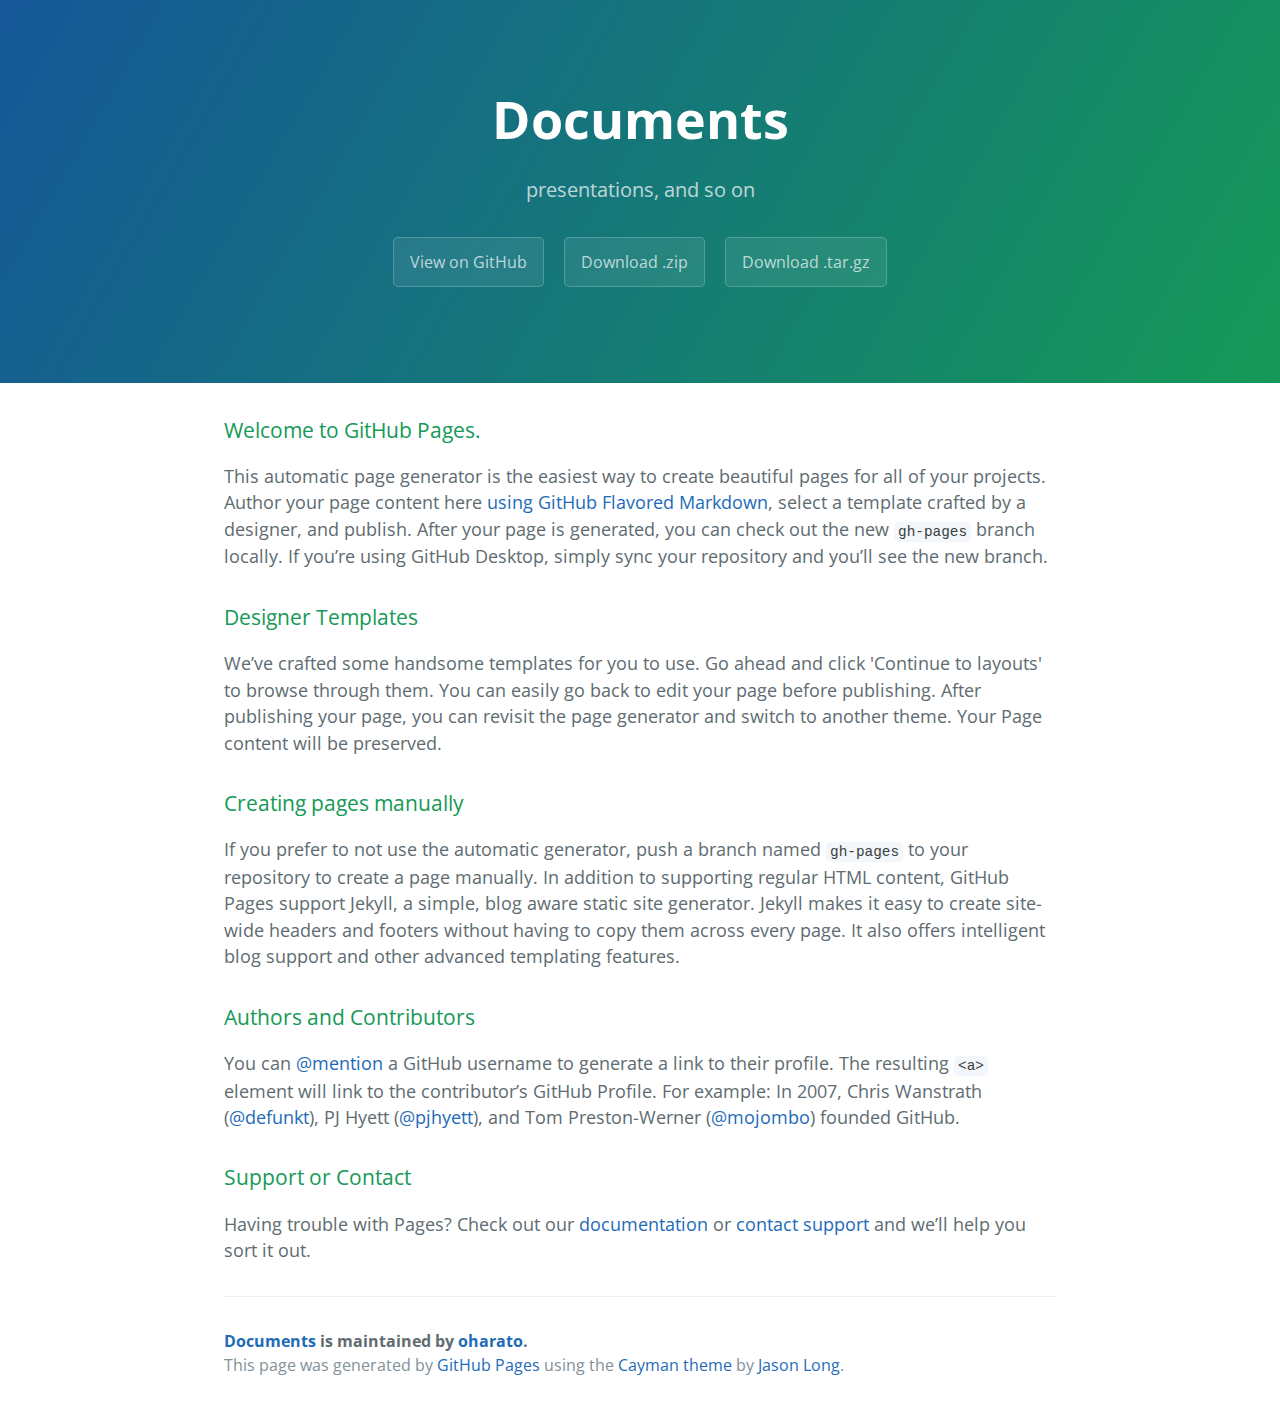
==== index.html @ 8013f85e "Create gh-pages branch via GitHub" ====
<!DOCTYPE html>
<html lang="en-us">
  <head>
    <meta charset="UTF-8">
    <title>Documents by oharato</title>
    <meta name="viewport" content="width=device-width, initial-scale=1">
    <link rel="stylesheet" type="text/css" href="stylesheets/normalize.css" media="screen">
    <link href='https://fonts.googleapis.com/css?family=Open+Sans:400,700' rel='stylesheet' type='text/css'>
    <link rel="stylesheet" type="text/css" href="stylesheets/stylesheet.css" media="screen">
    <link rel="stylesheet" type="text/css" href="stylesheets/github-light.css" media="screen">
  </head>
  <body>
    <section class="page-header">
      <h1 class="project-name">Documents</h1>
      <h2 class="project-tagline">presentations, and so on</h2>
      <a href="https://github.com/oharato/documents" class="btn">View on GitHub</a>
      <a href="https://github.com/oharato/documents/zipball/master" class="btn">Download .zip</a>
      <a href="https://github.com/oharato/documents/tarball/master" class="btn">Download .tar.gz</a>
    </section>

    <section class="main-content">
      <h3>
<a id="welcome-to-github-pages" class="anchor" href="#welcome-to-github-pages" aria-hidden="true"><span class="octicon octicon-link"></span></a>Welcome to GitHub Pages.</h3>

<p>This automatic page generator is the easiest way to create beautiful pages for all of your projects. Author your page content here <a href="https://guides.github.com/features/mastering-markdown/">using GitHub Flavored Markdown</a>, select a template crafted by a designer, and publish. After your page is generated, you can check out the new <code>gh-pages</code> branch locally. If you’re using GitHub Desktop, simply sync your repository and you’ll see the new branch.</p>

<h3>
<a id="designer-templates" class="anchor" href="#designer-templates" aria-hidden="true"><span class="octicon octicon-link"></span></a>Designer Templates</h3>

<p>We’ve crafted some handsome templates for you to use. Go ahead and click 'Continue to layouts' to browse through them. You can easily go back to edit your page before publishing. After publishing your page, you can revisit the page generator and switch to another theme. Your Page content will be preserved.</p>

<h3>
<a id="creating-pages-manually" class="anchor" href="#creating-pages-manually" aria-hidden="true"><span class="octicon octicon-link"></span></a>Creating pages manually</h3>

<p>If you prefer to not use the automatic generator, push a branch named <code>gh-pages</code> to your repository to create a page manually. In addition to supporting regular HTML content, GitHub Pages support Jekyll, a simple, blog aware static site generator. Jekyll makes it easy to create site-wide headers and footers without having to copy them across every page. It also offers intelligent blog support and other advanced templating features.</p>

<h3>
<a id="authors-and-contributors" class="anchor" href="#authors-and-contributors" aria-hidden="true"><span class="octicon octicon-link"></span></a>Authors and Contributors</h3>

<p>You can <a href="https://github.com/blog/821" class="user-mention">@mention</a> a GitHub username to generate a link to their profile. The resulting <code>&lt;a&gt;</code> element will link to the contributor’s GitHub Profile. For example: In 2007, Chris Wanstrath (<a href="https://github.com/defunkt" class="user-mention">@defunkt</a>), PJ Hyett (<a href="https://github.com/pjhyett" class="user-mention">@pjhyett</a>), and Tom Preston-Werner (<a href="https://github.com/mojombo" class="user-mention">@mojombo</a>) founded GitHub.</p>

<h3>
<a id="support-or-contact" class="anchor" href="#support-or-contact" aria-hidden="true"><span class="octicon octicon-link"></span></a>Support or Contact</h3>

<p>Having trouble with Pages? Check out our <a href="https://help.github.com/pages">documentation</a> or <a href="https://github.com/contact">contact support</a> and we’ll help you sort it out.</p>

      <footer class="site-footer">
        <span class="site-footer-owner"><a href="https://github.com/oharato/documents">Documents</a> is maintained by <a href="https://github.com/oharato">oharato</a>.</span>

        <span class="site-footer-credits">This page was generated by <a href="https://pages.github.com">GitHub Pages</a> using the <a href="https://github.com/jasonlong/cayman-theme">Cayman theme</a> by <a href="https://twitter.com/jasonlong">Jason Long</a>.</span>
      </footer>

    </section>

  
  </body>
</html>
---- stylesheets/stylesheet.css ----
* {
  box-sizing: border-box; }

body {
  padding: 0;
  margin: 0;
  font-family: "Open Sans", "Helvetica Neue", Helvetica, Arial, sans-serif;
  font-size: 16px;
  line-height: 1.5;
  color: #606c71; }

a {
  color: #1e6bb8;
  text-decoration: none; }
  a:hover {
    text-decoration: underline; }

.btn {
  display: inline-block;
  margin-bottom: 1rem;
  color: rgba(255, 255, 255, 0.7);
  background-color: rgba(255, 255, 255, 0.08);
  border-color: rgba(255, 255, 255, 0.2);
  border-style: solid;
  border-width: 1px;
  border-radius: 0.3rem;
  transition: color 0.2s, background-color 0.2s, border-color 0.2s; }
  .btn + .btn {
    margin-left: 1rem; }

.btn:hover {
  color: rgba(255, 255, 255, 0.8);
  text-decoration: none;
  background-color: rgba(255, 255, 255, 0.2);
  border-color: rgba(255, 255, 255, 0.3); }

@media screen and (min-width: 64em) {
  .btn {
    padding: 0.75rem 1rem; } }

@media screen and (min-width: 42em) and (max-width: 64em) {
  .btn {
    padding: 0.6rem 0.9rem;
    font-size: 0.9rem; } }

@media screen and (max-width: 42em) {
  .btn {
    display: block;
    width: 100%;
    padding: 0.75rem;
    font-size: 0.9rem; }
    .btn + .btn {
      margin-top: 1rem;
      margin-left: 0; } }

.page-header {
  color: #fff;
  text-align: center;
  background-color: #159957;
  background-image: linear-gradient(120deg, #155799, #159957); }

@media screen and (min-width: 64em) {
  .page-header {
    padding: 5rem 6rem; } }

@media screen and (min-width: 42em) and (max-width: 64em) {
  .page-header {
    padding: 3rem 4rem; } }

@media screen and (max-width: 42em) {
  .page-header {
    padding: 2rem 1rem; } }

.project-name {
  margin-top: 0;
  margin-bottom: 0.1rem; }

@media screen and (min-width: 64em) {
  .project-name {
    font-size: 3.25rem; } }

@media screen and (min-width: 42em) and (max-width: 64em) {
  .project-name {
    font-size: 2.25rem; } }

@media screen and (max-width: 42em) {
  .project-name {
    font-size: 1.75rem; } }

.project-tagline {
  margin-bottom: 2rem;
  font-weight: normal;
  opacity: 0.7; }

@media screen and (min-width: 64em) {
  .project-tagline {
    font-size: 1.25rem; } }

@media screen and (min-width: 42em) and (max-width: 64em) {
  .project-tagline {
    font-size: 1.15rem; } }

@media screen and (max-width: 42em) {
  .project-tagline {
    font-size: 1rem; } }

.main-content :first-child {
  margin-top: 0; }
.main-content img {
  max-width: 100%; }
.main-content h1, .main-content h2, .main-content h3, .main-content h4, .main-content h5, .main-content h6 {
  margin-top: 2rem;
  margin-bottom: 1rem;
  font-weight: normal;
  color: #159957; }
.main-content p {
  margin-bottom: 1em; }
.main-content code {
  padding: 2px 4px;
  font-family: Consolas, "Liberation Mono", Menlo, Courier, monospace;
  font-size: 0.9rem;
  color: #383e41;
  background-color: #f3f6fa;
  border-radius: 0.3rem; }
.main-content pre {
  padding: 0.8rem;
  margin-top: 0;
  margin-bottom: 1rem;
  font: 1rem Consolas, "Liberation Mono", Menlo, Courier, monospace;
  color: #567482;
  word-wrap: normal;
  background-color: #f3f6fa;
  border: solid 1px #dce6f0;
  border-radius: 0.3rem; }
  .main-content pre > code {
    padding: 0;
    margin: 0;
    font-size: 0.9rem;
    color: #567482;
    word-break: normal;
    white-space: pre;
    background: transparent;
    border: 0; }
.main-content .highlight {
  margin-bottom: 1rem; }
  .main-content .highlight pre {
    margin-bottom: 0;
    word-break: normal; }
.main-content .highlight pre, .main-content pre {
  padding: 0.8rem;
  overflow: auto;
  font-size: 0.9rem;
  line-height: 1.45;
  border-radius: 0.3rem; }
.main-content pre code, .main-content pre tt {
  display: inline;
  max-width: initial;
  padding: 0;
  margin: 0;
  overflow: initial;
  line-height: inherit;
  word-wrap: normal;
  background-color: transparent;
  border: 0; }
  .main-content pre code:before, .main-content pre code:after, .main-content pre tt:before, .main-content pre tt:after {
    content: normal; }
.main-content ul, .main-content ol {
  margin-top: 0; }
.main-content blockquote {
  padding: 0 1rem;
  margin-left: 0;
  color: #819198;
  border-left: 0.3rem solid #dce6f0; }
  .main-content blockquote > :first-child {
    margin-top: 0; }
  .main-content blockquote > :last-child {
    margin-bottom: 0; }
.main-content table {
  display: block;
  width: 100%;
  overflow: auto;
  word-break: normal;
  word-break: keep-all; }
  .main-content table th {
    font-weight: bold; }
  .main-content table th, .main-content table td {
    padding: 0.5rem 1rem;
    border: 1px solid #e9ebec; }
.main-content dl {
  padding: 0; }
  .main-content dl dt {
    padding: 0;
    margin-top: 1rem;
    font-size: 1rem;
    font-weight: bold; }
  .main-content dl dd {
    padding: 0;
    margin-bottom: 1rem; }
.main-content hr {
  height: 2px;
  padding: 0;
  margin: 1rem 0;
  background-color: #eff0f1;
  border: 0; }

@media screen and (min-width: 64em) {
  .main-content {
    max-width: 64rem;
    padding: 2rem 6rem;
    margin: 0 auto;
    font-size: 1.1rem; } }

@media screen and (min-width: 42em) and (max-width: 64em) {
  .main-content {
    padding: 2rem 4rem;
    font-size: 1.1rem; } }

@media screen and (max-width: 42em) {
  .main-content {
    padding: 2rem 1rem;
    font-size: 1rem; } }

.site-footer {
  padding-top: 2rem;
  margin-top: 2rem;
  border-top: solid 1px #eff0f1; }

.site-footer-owner {
  display: block;
  font-weight: bold; }

.site-footer-credits {
  color: #819198; }

@media screen and (min-width: 64em) {
  .site-footer {
    font-size: 1rem; } }

@media screen and (min-width: 42em) and (max-width: 64em) {
  .site-footer {
    font-size: 1rem; } }

@media screen and (max-width: 42em) {
  .site-footer {
    font-size: 0.9rem; } }
---- stylesheets/github-light.css ----
/*
   Copyright 2014 GitHub Inc.

   Licensed under the Apache License, Version 2.0 (the "License");
   you may not use this file except in compliance with the License.
   You may obtain a copy of the License at

       http://www.apache.org/licenses/LICENSE-2.0

   Unless required by applicable law or agreed to in writing, software
   distributed under the License is distributed on an "AS IS" BASIS,
   WITHOUT WARRANTIES OR CONDITIONS OF ANY KIND, either express or implied.
   See the License for the specific language governing permissions and
   limitations under the License.

*/

.pl-c /* comment */ {
  color: #969896;
}

.pl-c1      /* constant, markup.raw, meta.diff.header, meta.module-reference, meta.property-name, support, support.constant, support.variable, variable.other.constant */,
.pl-s .pl-v /* string variable */ {
  color: #0086b3;
}

.pl-e  /* entity */,
.pl-en /* entity.name */ {
  color: #795da3;
}

.pl-s .pl-s1 /* string source */,
.pl-smi      /* storage.modifier.import, storage.modifier.package, storage.type.java, variable.other, variable.parameter.function */ {
  color: #333;
}

.pl-ent /* entity.name.tag */ {
  color: #63a35c;
}

.pl-k /* keyword, storage, storage.type */ {
  color: #a71d5d;
}

.pl-pds              /* punctuation.definition.string, string.regexp.character-class */,
.pl-s                /* string */,
.pl-s .pl-pse .pl-s1 /* string punctuation.section.embedded source */,
.pl-sr               /* string.regexp */,
.pl-sr .pl-cce       /* string.regexp constant.character.escape */,
.pl-sr .pl-sra       /* string.regexp string.regexp.arbitrary-repitition */,
.pl-sr .pl-sre       /* string.regexp source.ruby.embedded */ {
  color: #183691;
}

.pl-v /* variable */ {
  color: #ed6a43;
}

.pl-id /* invalid.deprecated */ {
  color: #b52a1d;
}

.pl-ii /* invalid.illegal */ {
  background-color: #b52a1d;
  color: #f8f8f8;
}

.pl-sr .pl-cce /* string.regexp constant.character.escape */ {
  color: #63a35c;
  font-weight: bold;
}

.pl-ml /* markup.list */ {
  color: #693a17;
}

.pl-mh        /* markup.heading */,
.pl-mh .pl-en /* markup.heading entity.name */,
.pl-ms        /* meta.separator */ {
  color: #1d3e81;
  font-weight: bold;
}

.pl-mq /* markup.quote */ {
  color: #008080;
}

.pl-mi /* markup.italic */ {
  color: #333;
  font-style: italic;
}

.pl-mb /* markup.bold */ {
  color: #333;
  font-weight: bold;
}

.pl-md /* markup.deleted, meta.diff.header.from-file */ {
  background-color: #ffecec;
  color: #bd2c00;
}

.pl-mi1 /* markup.inserted, meta.diff.header.to-file */ {
  background-color: #eaffea;
  color: #55a532;
}

.pl-mdr /* meta.diff.range */ {
  color: #795da3;
  font-weight: bold;
}

.pl-mo /* meta.output */ {
  color: #1d3e81;
}
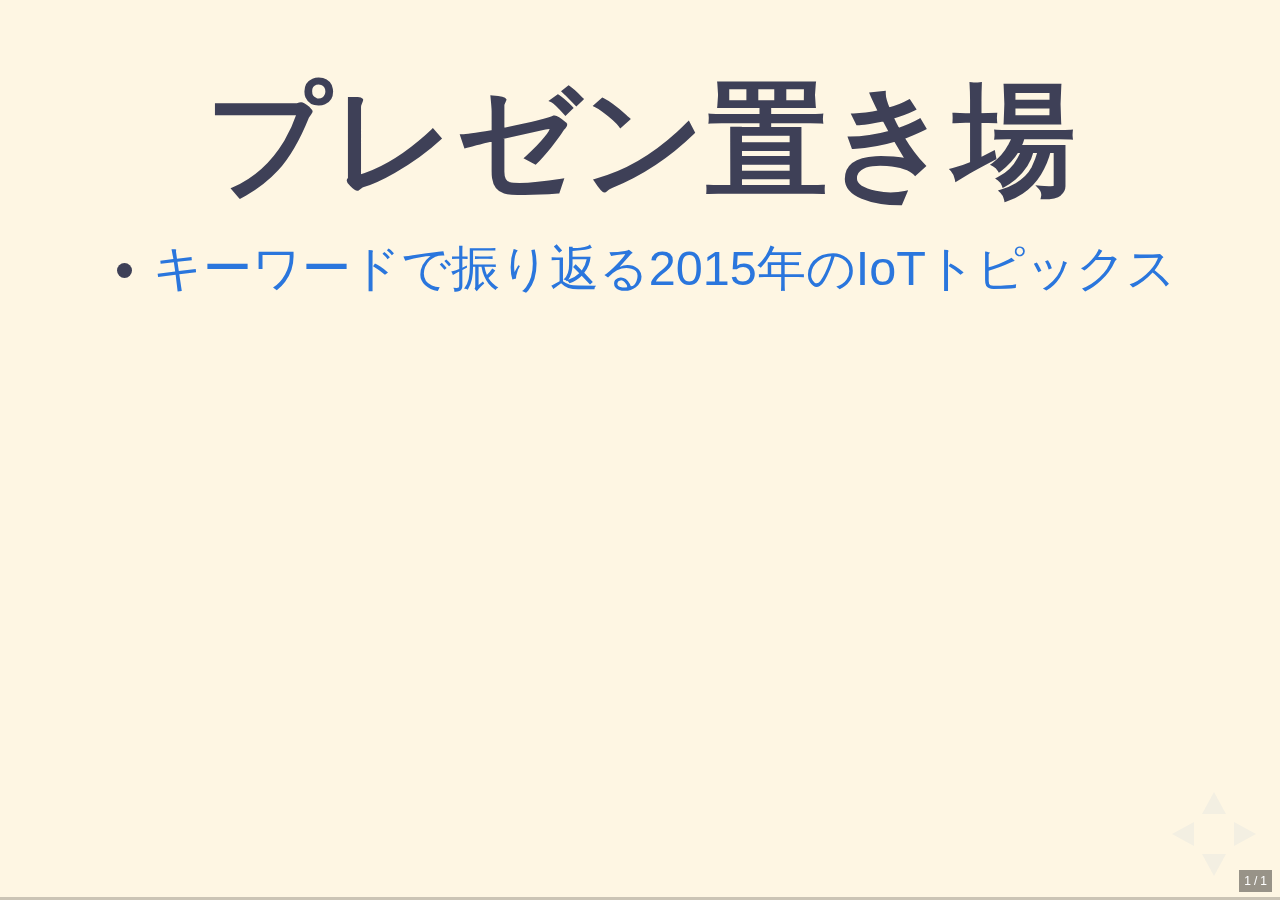
==== commit 0f1dec1e: "update 2015-iot-topics" ====
--- a/index.html
+++ b/index.html
@@ -1,57 +1,88 @@
-<!DOCTYPE html>
-<html lang="en-us">
-  <head>
-    <meta charset="UTF-8">
-    <title>Documents by oharato</title>
-    <meta name="viewport" content="width=device-width, initial-scale=1">
-    <link rel="stylesheet" type="text/css" href="stylesheets/normalize.css" media="screen">
-    <link href='https://fonts.googleapis.com/css?family=Open+Sans:400,700' rel='stylesheet' type='text/css'>
-    <link rel="stylesheet" type="text/css" href="stylesheets/stylesheet.css" media="screen">
-    <link rel="stylesheet" type="text/css" href="stylesheets/github-light.css" media="screen">
-  </head>
-  <body>
-    <section class="page-header">
-      <h1 class="project-name">Documents</h1>
-      <h2 class="project-tagline">presentations, and so on</h2>
-      <a href="https://github.com/oharato/documents" class="btn">View on GitHub</a>
-      <a href="https://github.com/oharato/documents/zipball/master" class="btn">Download .zip</a>
-      <a href="https://github.com/oharato/documents/tarball/master" class="btn">Download .tar.gz</a>
-    </section>
+<!doctype html>
+<html lang="ja">
 
-    <section class="main-content">
-      <h3>
-<a id="welcome-to-github-pages" class="anchor" href="#welcome-to-github-pages" aria-hidden="true"><span class="octicon octicon-link"></span></a>Welcome to GitHub Pages.</h3>
+	<head>
+		<meta charset="utf-8">
 
-<p>This automatic page generator is the easiest way to create beautiful pages for all of your projects. Author your page content here <a href="https://guides.github.com/features/mastering-markdown/">using GitHub Flavored Markdown</a>, select a template crafted by a designer, and publish. After your page is generated, you can check out the new <code>gh-pages</code> branch locally. If you’re using GitHub Desktop, simply sync your repository and you’ll see the new branch.</p>
+		<title>プレゼン置き場</title>
 
-<h3>
-<a id="designer-templates" class="anchor" href="#designer-templates" aria-hidden="true"><span class="octicon octicon-link"></span></a>Designer Templates</h3>
+		<meta name="description" content="プレゼン置き場">
+		<meta name="author" content="@oharato">
 
-<p>We’ve crafted some handsome templates for you to use. Go ahead and click 'Continue to layouts' to browse through them. You can easily go back to edit your page before publishing. After publishing your page, you can revisit the page generator and switch to another theme. Your Page content will be preserved.</p>
+		<meta name="apple-mobile-web-app-capable" content="yes">
+		<meta name="apple-mobile-web-app-status-bar-style" content="black-translucent">
 
-<h3>
-<a id="creating-pages-manually" class="anchor" href="#creating-pages-manually" aria-hidden="true"><span class="octicon octicon-link"></span></a>Creating pages manually</h3>
+		<meta name="viewport" content="width=device-width, initial-scale=1.0, maximum-scale=1.0, user-scalable=no, minimal-ui">
 
-<p>If you prefer to not use the automatic generator, push a branch named <code>gh-pages</code> to your repository to create a page manually. In addition to supporting regular HTML content, GitHub Pages support Jekyll, a simple, blog aware static site generator. Jekyll makes it easy to create site-wide headers and footers without having to copy them across every page. It also offers intelligent blog support and other advanced templating features.</p>
+		<link rel="stylesheet" href="css/reveal.css">
+		<link rel="stylesheet" href="css/theme/azusaish.css" id="theme">
 
-<h3>
-<a id="authors-and-contributors" class="anchor" href="#authors-and-contributors" aria-hidden="true"><span class="octicon octicon-link"></span></a>Authors and Contributors</h3>
+		<!-- Code syntax highlighting -->
+		<link rel="stylesheet" href="lib/css/zenburn.css">
 
-<p>You can <a href="https://github.com/blog/821" class="user-mention">@mention</a> a GitHub username to generate a link to their profile. The resulting <code>&lt;a&gt;</code> element will link to the contributor’s GitHub Profile. For example: In 2007, Chris Wanstrath (<a href="https://github.com/defunkt" class="user-mention">@defunkt</a>), PJ Hyett (<a href="https://github.com/pjhyett" class="user-mention">@pjhyett</a>), and Tom Preston-Werner (<a href="https://github.com/mojombo" class="user-mention">@mojombo</a>) founded GitHub.</p>
+		<!-- Printing and PDF exports -->
+		<script>
+			var link = document.createElement( 'link' );
+			link.rel = 'stylesheet';
+			link.type = 'text/css';
+			link.href = window.location.search.match( /print-pdf/gi ) ? 'css/print/pdf.css' : 'css/print/paper.css';
+			document.getElementsByTagName( 'head' )[0].appendChild( link );
+		</script>
 
-<h3>
-<a id="support-or-contact" class="anchor" href="#support-or-contact" aria-hidden="true"><span class="octicon octicon-link"></span></a>Support or Contact</h3>
+		<!--[if lt IE 9]>
+		<script src="lib/js/html5shiv.js"></script>
+		<![endif]-->
+	</head>
 
-<p>Having trouble with Pages? Check out our <a href="https://help.github.com/pages">documentation</a> or <a href="https://github.com/contact">contact support</a> and we’ll help you sort it out.</p>
+	<body>
 
-      <footer class="site-footer">
-        <span class="site-footer-owner"><a href="https://github.com/oharato/documents">Documents</a> is maintained by <a href="https://github.com/oharato">oharato</a>.</span>
+		<div class="reveal">
 
-        <span class="site-footer-credits">This page was generated by <a href="https://pages.github.com">GitHub Pages</a> using the <a href="https://github.com/jasonlong/cayman-theme">Cayman theme</a> by <a href="https://twitter.com/jasonlong">Jason Long</a>.</span>
-      </footer>
+			<!-- Any section element inside of this container is displayed as a slide -->
+			<div class="slides">
+			<section data-markdown=""
+				data-separator="^\n---"
+				data-separator-vertical="^\n--">
+				<script type="text/template">
 
-    </section>
+# プレゼン置き場
+- [キーワードで振り返る2015年のIoTトピックス](http://oharato.github.io/documents/2015-iot-topics/index.html)
 
-  
-  </body>
+				</script>
+			</section>
+			</div>
+
+		</div>
+
+		<script src="lib/js/head.min.js"></script>
+		<script src="js/reveal.js"></script>
+
+		<script>
+
+			// Full list of configuration options available at:
+			// https://github.com/hakimel/reveal.js#configuration
+			Reveal.initialize({
+				controls: true,
+				progress: true,
+				slideNumber: 'c/t',
+				history: true,
+				center: false,
+
+				transition: 'none', // none/fade/slide/convex/concave/zoom
+				backgroundTransition: 'none',
+
+				// Optional reveal.js plugins
+				dependencies: [
+					{ src: 'lib/js/classList.js', condition: function() { return !document.body.classList; } },
+					{ src: 'plugin/markdown/marked.js', condition: function() { return !!document.querySelector( '[data-markdown]' ); } },
+					{ src: 'plugin/markdown/markdown.js', condition: function() { return !!document.querySelector( '[data-markdown]' ); } },
+					{ src: 'plugin/highlight/highlight.js', async: true, callback: function() { hljs.initHighlightingOnLoad(); } },
+					{ src: 'plugin/zoom-js/zoom.js', async: true },
+					{ src: 'plugin/notes/notes.js', async: true }
+				]
+			});
+
+		</script>
+
+	</body>
 </html>
--- a/css/theme/azusaish.css
+++ b/css/theme/azusaish.css
@@ -0,0 +1,302 @@
+
+@import url(../../lib/font/source-sans-pro/source-sans-pro.css);
+
+/*
+ここから色を選ぶといい感じ
+http://flatuicolors.com/
+*/
+
+/*********************************************
+ * GLOBAL STYLES
+ *********************************************/
+body {
+  background: rgb(254,246,227);
+  background-color: rgb(254,246,227); }
+
+.bg-image {
+  background-color: rgba(0, 0, 0, 0.8);
+  color: rgb(254,246,227);
+}
+
+.reveal {
+  font-family: "ヒラギノ角ゴ Pro", "Hiragino Kaku Gothic Pro", "メイリオ", "Meiryo", sans-serif;
+  font-size: 42px;
+  font-weight: normal;
+  color: rgb(62,64,87); }
+
+.reveal .bg-black {
+  color: rgb(254,246,227);
+}
+
+.reveal .slides > section,
+.reveal .slides > section > section {
+  line-height: 1.3;
+  font-weight: inherit; }
+
+.tl-l {
+  text-align: left;
+}
+
+/*********************************************
+ * HEADERS
+ *********************************************/
+.reveal h1,
+.reveal h2,
+.reveal h3,
+.reveal h4,
+.reveal h5,
+.reveal h6 {
+  margin: 0 0 20px 0;
+  font-weight: 600;
+  line-height: 1.2;
+  letter-spacing: normal;
+  text-shadow: none;
+  word-wrap: break-word; }
+
+.reveal h1 {
+  font-size: 2.5em; }
+
+.reveal h2 {
+  font-size: 1.6em; }
+
+.reveal h3 {
+  font-size: 1.3em; }
+
+.reveal h4 {
+  font-size: 1em; }
+
+.reveal h1 {
+  text-shadow: none; }
+
+/*********************************************
+ * OTHER
+ *********************************************/
+.reveal p {
+  margin: 20px 0;
+  line-height: 1.3; }
+
+/* Ensure certain elements are never larger than the slide itself */
+.reveal img,
+.reveal video,
+.reveal iframe {
+  max-width: 95%;
+  max-height: 95%; }
+
+.reveal strong,
+.reveal b {
+  font-weight: bold; }
+
+.reveal em {
+  color: rgb(50,180,144) !important; }
+
+.reveal .bg-green em {
+  color: rgb(254,246,227) !important; }
+
+.reveal ol,
+.reveal dl,
+.reveal ul {
+  display: inline-block;
+  text-align: left;
+  margin: 0 0 0 1em; }
+
+.reveal ol {
+  list-style-type: decimal; }
+
+.reveal ul {
+  list-style-type: disc; }
+
+.reveal ul ul {
+  list-style-type: square; }
+
+.reveal ul ul ul {
+  list-style-type: circle; }
+
+.reveal ul ul,
+.reveal ul ol,
+.reveal ol ol,
+.reveal ol ul {
+  display: block;
+  margin-left: 40px; }
+
+.reveal dt {
+  font-weight: bold; }
+
+.reveal dd {
+  margin-left: 40px; }
+
+.reveal q,
+.reveal blockquote {
+  quotes: none; }
+
+.reveal blockquote {
+  display: block;
+  position: relative;
+  width: 70%;
+  margin: 20px auto;
+  padding: 5px;
+  font-style: italic;
+  background: rgba(255, 255, 255, 0.05);
+  box-shadow: 0px 0px 2px rgba(0, 0, 0, 0.2); }
+
+.reveal blockquote p:first-child,
+.reveal blockquote p:last-child {
+  display: inline-block; }
+
+.reveal q {
+  font-style: italic; }
+
+.reveal pre {
+  display: block;
+  position: relative;
+  width: 90%;
+  margin: 20px auto;
+  text-align: left;
+  /*font-size: 0.55em;*/
+  font-family: "Source Sans Pro", Helvetica, sans-serif, monospace;
+  /*line-height: 1.2em;*/
+  word-wrap: break-word;
+  box-shadow: 0px 0px 6px rgba(0, 0, 0, 0.3); }
+
+.reveal code {
+  font-family: monospace; }
+
+.reveal pre code {
+  display: block;
+  font-size: 1.0em;
+  line-height: 1.2em;
+  padding: 5px;
+  overflow: auto;
+  /*max-height: 400px;*/
+  word-wrap: normal; }
+
+.reveal table {
+  margin: auto;
+  border-collapse: collapse;
+  border-spacing: 0; }
+
+.reveal table th {
+  font-weight: bold; }
+
+.reveal table th,
+.reveal table td {
+  text-align: left;
+  padding: 0.2em 0.5em 0.2em 0.5em;
+  border-bottom: 1px solid; }
+
+.reveal table th[align="center"],
+.reveal table td[align="center"] {
+  text-align: center; }
+
+.reveal table th[align="right"],
+.reveal table td[align="right"] {
+  text-align: right; }
+
+.reveal table tr:last-child td {
+  border-bottom: none; }
+
+.reveal sup {
+  vertical-align: super; }
+
+.reveal sub {
+  vertical-align: sub; }
+
+.reveal small {
+  display: inline-block;
+  font-size: 0.6em;
+  line-height: 1.2em;
+  vertical-align: top; }
+
+.reveal small * {
+  vertical-align: top; }
+
+/*********************************************
+ * LINKS
+ *********************************************/
+.reveal a {
+  color: #2a76dd;
+  text-decoration: none;
+  -webkit-transition: color 0.15s ease;
+  -moz-transition: color 0.15s ease;
+  transition: color 0.15s ease; }
+
+.reveal a:hover {
+  color: #6ca0e8;
+  text-shadow: none;
+  border: none; }
+
+.reveal .roll span:after {
+  color: rgb(254,246,227);
+  background: #1a53a1; }
+
+.reveal em a {
+  color: rgb(50,180,144);
+}
+.reveal em a:hover {
+  color: rgb(46, 204, 113);
+}
+
+/*********************************************
+ * IMAGES
+ *********************************************/
+.reveal section img {
+  margin: 15px 0px;
+  background: rgba(255, 255, 255, 0.12);
+  border: 4px solid rgb(62,64,87);
+  box-shadow: 0 0 10px rgba(0, 0, 0, 0.15); }
+
+.reveal section img.plain {
+  border: 0;
+  box-shadow: none; }
+
+.reveal a img {
+  -webkit-transition: all 0.15s linear;
+  -moz-transition: all 0.15s linear;
+  transition: all 0.15s linear; }
+
+.reveal a:hover img {
+  background: rgba(255, 255, 255, 0.2);
+  border-color: #2a76dd;
+  box-shadow: 0 0 20px rgba(0, 0, 0, 0.55); }
+
+/*********************************************
+ * NAVIGATION CONTROLS
+ *********************************************/
+.reveal .controls .navigate-left,
+.reveal .controls .navigate-left.enabled {
+  border-right-color: #2a76dd; }
+
+.reveal .controls .navigate-right,
+.reveal .controls .navigate-right.enabled {
+  border-left-color: #2a76dd; }
+
+.reveal .controls .navigate-up,
+.reveal .controls .navigate-up.enabled {
+  border-bottom-color: #2a76dd; }
+
+.reveal .controls .navigate-down,
+.reveal .controls .navigate-down.enabled {
+  border-top-color: #2a76dd; }
+
+.reveal .controls .navigate-left.enabled:hover {
+  border-right-color: #6ca0e8; }
+
+.reveal .controls .navigate-right.enabled:hover {
+  border-left-color: #6ca0e8; }
+
+.reveal .controls .navigate-up.enabled:hover {
+  border-bottom-color: #6ca0e8; }
+
+.reveal .controls .navigate-down.enabled:hover {
+  border-top-color: #6ca0e8; }
+
+/*********************************************
+ * PROGRESS BAR
+ *********************************************/
+.reveal .progress {
+  background: rgba(0, 0, 0, 0.2); }
+
+.reveal .progress span {
+  background: #2a76dd;
+  -webkit-transition: width 800ms cubic-bezier(0.26, 0.86, 0.44, 0.985);
+  -moz-transition: width 800ms cubic-bezier(0.26, 0.86, 0.44, 0.985);
+  transition: width 800ms cubic-bezier(0.26, 0.86, 0.44, 0.985); }
--- a/lib/css/zenburn.css
+++ b/lib/css/zenburn.css
@@ -0,0 +1,115 @@
+/*
+Zenburn style from voldmar.ru (c) Vladimir Epifanov <voldmar@voldmar.ru>
+based on dark.css by Ivan Sagalaev
+*/
+
+.hljs {
+  display: block;
+  overflow-x: auto;
+  padding: 0.5em;
+  background: #3f3f3f;
+  color: #dcdcdc;
+  -webkit-text-size-adjust: none;
+}
+
+.hljs-keyword,
+.hljs-tag,
+.css .hljs-class,
+.css .hljs-id,
+.lisp .hljs-title,
+.nginx .hljs-title,
+.hljs-request,
+.hljs-status,
+.clojure .hljs-attribute {
+  color: #e3ceab;
+}
+
+.django .hljs-template_tag,
+.django .hljs-variable,
+.django .hljs-filter .hljs-argument {
+  color: #dcdcdc;
+}
+
+.hljs-number,
+.hljs-date {
+  color: #8cd0d3;
+}
+
+.dos .hljs-envvar,
+.dos .hljs-stream,
+.hljs-variable,
+.apache .hljs-sqbracket,
+.hljs-name {
+  color: #efdcbc;
+}
+
+.dos .hljs-flow,
+.diff .hljs-change,
+.python .exception,
+.python .hljs-built_in,
+.hljs-literal,
+.tex .hljs-special {
+  color: #efefaf;
+}
+
+.diff .hljs-chunk,
+.hljs-subst {
+  color: #8f8f8f;
+}
+
+.dos .hljs-keyword,
+.hljs-decorator,
+.hljs-title,
+.hljs-type,
+.diff .hljs-header,
+.ruby .hljs-class .hljs-parent,
+.apache .hljs-tag,
+.nginx .hljs-built_in,
+.tex .hljs-command,
+.hljs-prompt {
+  color: #efef8f;
+}
+
+.dos .hljs-winutils,
+.ruby .hljs-symbol,
+.ruby .hljs-symbol .hljs-string,
+.ruby .hljs-string {
+  color: #dca3a3;
+}
+
+.diff .hljs-deletion,
+.hljs-string,
+.hljs-tag .hljs-value,
+.hljs-preprocessor,
+.hljs-pragma,
+.hljs-built_in,
+.smalltalk .hljs-class,
+.smalltalk .hljs-localvars,
+.smalltalk .hljs-array,
+.css .hljs-rule .hljs-value,
+.hljs-attr_selector,
+.hljs-pseudo,
+.apache .hljs-cbracket,
+.tex .hljs-formula,
+.coffeescript .hljs-attribute {
+  color: #cc9393;
+}
+
+.hljs-shebang,
+.diff .hljs-addition,
+.hljs-comment,
+.hljs-annotation,
+.hljs-pi,
+.hljs-doctype {
+  color: #7f9f7f;
+}
+
+.coffeescript .javascript,
+.javascript .xml,
+.tex .hljs-formula,
+.xml .javascript,
+.xml .vbscript,
+.xml .css,
+.xml .hljs-cdata {
+  opacity: 0.5;
+}